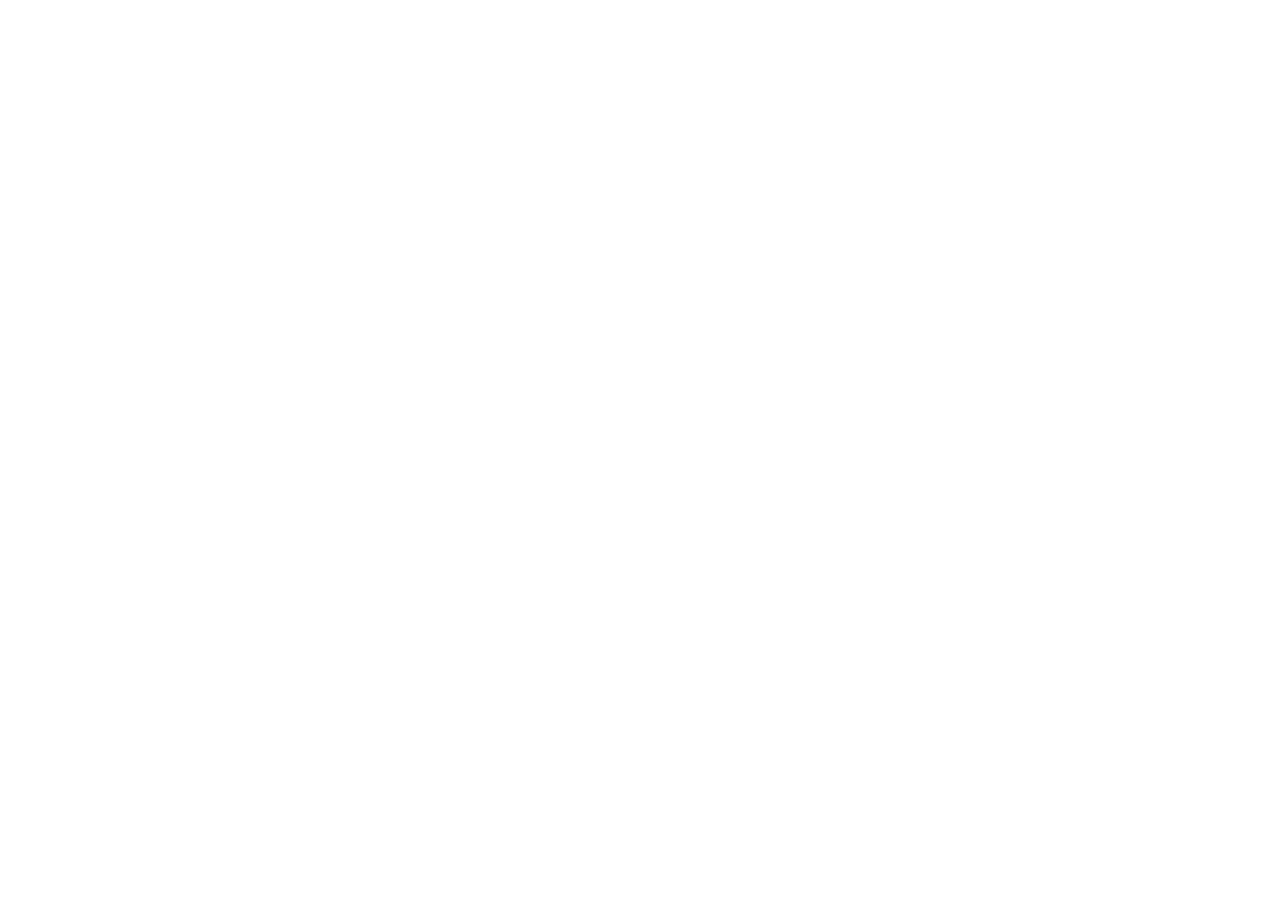
==== Desserts.html @ 58335293 "Add files via upload" ====
<!DOCTYPE html>
<html lang="en">
<head>
<meta charset="UTF-8">
<meta name="viewport" content="width=device-width, initial-scale=1.0">
<title>Desserts Menu</title>
<style>
    body {
        font-family: Arial, sans-serif;
        margin: 0;
        padding: 20px;

        /* width: 100%;
  height: 80%; */
  /* background-image: url('St1.jpg'); */
  background-image: url('brownie.jpg');
  background-size: cover;
    }

    .menu-container {
        display: flex;
        /* max-width: 800px; */
        /* max-width: 100%; */
        margin: 40px auto 0;
        margin-left: 10px;
        margin-right: auto;
    }

    .starters-container {
        flex: 1;
        padding-right: 20px;
        margin-right: 20px;
    }

    .image-container {
        flex: 1;
        text-align: center;
    }
    h2{color: white;}

    ul {
        list-style-type: none;
        padding: 0;
        color: white;
    }

    li {
        margin-bottom: 10px;
        color: white;
    }

    .section {
        padding-left: 20px;
    }

    .price {
        float: right;
        margin-right: 20px;
    }

    .nav {
        position: absolute;
        top: 20px;
        right: 20px;
        color: white;
    }
    h1 {
        /* position: absolute;
        top: 10px;
        left: 20px;
        font-size: 30px; */
        color: white;
    }

    a {
        padding: 5px 10px;
        color: white;
        font-size: 20px;
        text-decoration: none;
    }

    a:hover {
        text-decoration: underline;
        text-underline-position: under;
    }
</style>
</head>
<body>
    <div class="nav">  
        <a href="index.html">Home</a>
        <a href="output.html">Menu</a>
        <a href="about2.html">About</a>
        <a href="contct.html">Contact</a>
    </div>
    <h1>Desserts</h1>
<div >
    <div >
        <div >
            <h2> Sweets &nbsp;&nbsp;&nbsp;&nbsp;&nbsp;&nbsp;&nbsp;&nbsp;&nbsp;&nbsp;&nbsp;Price
            </h2>
            <ul>
                <li>GulabJaamun&nbsp;&nbsp;&nbsp;&nbsp;&nbsp;&nbsp;&nbsp;&nbsp;&nbsp;&nbsp;&nbsp;&nbsp;&nbsp;&nbsp;&nbsp;&nbsp;Rs. 25</li>
                <li>Rasmalai&nbsp;&nbsp;&nbsp;&nbsp;&nbsp;&nbsp;&nbsp;&nbsp;&nbsp;&nbsp;&nbsp;&nbsp;&nbsp;&nbsp;&nbsp;&nbsp;&nbsp;&nbsp;&nbsp;&nbsp;&nbsp;&nbsp;&nbsp;Rs. 30</li>
                <li>Baasundhi&nbsp;&nbsp;&nbsp;&nbsp;&nbsp;&nbsp;&nbsp;&nbsp;&nbsp;&nbsp;&nbsp;&nbsp;&nbsp;&nbsp;&nbsp;&nbsp;&nbsp;&nbsp;&nbsp;&nbsp;&nbsp;Rs. 35</li>
                <li>Jalebi&nbsp;&nbsp;&nbsp;&nbsp;&nbsp;&nbsp;&nbsp;&nbsp;&nbsp;&nbsp;&nbsp;&nbsp;&nbsp;&nbsp;&nbsp;&nbsp;&nbsp;&nbsp;&nbsp;&nbsp;&nbsp;&nbsp;&nbsp;&nbsp;&nbsp;&nbsp;&nbsp;&nbsp;&nbsp;Rs. 25</li>
                <li>Barfi&nbsp;&nbsp;&nbsp;&nbsp;&nbsp;&nbsp;&nbsp;&nbsp;&nbsp;&nbsp;&nbsp;&nbsp;&nbsp;&nbsp;&nbsp;&nbsp;&nbsp;&nbsp;&nbsp;&nbsp;&nbsp;&nbsp;&nbsp;&nbsp;&nbsp;&nbsp;&nbsp;&nbsp;&nbsp;&nbsp;&nbsp;Rs. 35</li>
            </ul>
        </div>
    </div>
    <div >
        <div >
            <h2>Ice Creams&nbsp;&nbsp;&nbsp;Price</h2>
            <ul>
                <li>Choclate&nbsp;&nbsp;&nbsp;&nbsp;&nbsp;&nbsp;&nbsp;&nbsp;&nbsp;&nbsp;&nbsp;&nbsp;&nbsp;&nbsp;&nbsp;&nbsp;&nbsp;&nbsp;&nbsp;&nbsp;&nbsp;&nbsp;Rs. 130</li>
                <li>Butterscotch&nbsp;&nbsp;&nbsp;&nbsp;&nbsp;&nbsp;&nbsp;&nbsp;&nbsp;&nbsp;&nbsp;&nbsp;&nbsp;&nbsp;&nbsp;&nbsp;Rs. 100</li>
                <li>Vanilla&nbsp;&nbsp;&nbsp;&nbsp;&nbsp;&nbsp;&nbsp;&nbsp;&nbsp;&nbsp;&nbsp;&nbsp;&nbsp;&nbsp;&nbsp;&nbsp;&nbsp;&nbsp;&nbsp;&nbsp;&nbsp;&nbsp;&nbsp;&nbsp;&nbsp;Rs. 100</li>
                <li>Strawberry&nbsp;&nbsp;&nbsp;&nbsp;&nbsp;&nbsp;&nbsp;&nbsp;&nbsp;&nbsp;&nbsp;&nbsp;&nbsp;&nbsp;&nbsp;&nbsp;&nbsp;&nbsp;Rs. 120</li>
            </ul>
        </div>
    </div>
    <div >
        <div >
            <h2>Drinks&nbsp;&nbsp;&nbsp;&nbsp;&nbsp;&nbsp;&nbsp;&nbsp;&nbsp;&nbsp; Price</h2>
            <ul>
                <li>Mango Shake&nbsp;&nbsp;&nbsp;&nbsp;&nbsp;&nbsp;&nbsp;&nbsp;&nbsp;&nbsp;&nbsp;&nbsp;&nbsp;&nbsp;Rs. 110</li>
                <li>Choclate Shake&nbsp;&nbsp;&nbsp;&nbsp;&nbsp;&nbsp;&nbsp;&nbsp;&nbsp;&nbsp;Rs. 130</li>
                <li>Banana Shake&nbsp;&nbsp;&nbsp;&nbsp;&nbsp;&nbsp;&nbsp;&nbsp;&nbsp;&nbsp;&nbsp;&nbsp;Rs. 120</li>
                <li>Soft Drinks&nbsp;&nbsp;&nbsp;&nbsp;&nbsp;&nbsp;&nbsp;&nbsp;&nbsp;&nbsp;&nbsp;&nbsp;&nbsp;&nbsp;&nbsp;&nbsp;&nbsp;&nbsp;Rs. 100</li>
            </ul>
        </div>
    </div>
    <div class="image-container">
        <!-- <img src="dessert.png" alt="Restaurant Image" width="400" height="300"> -->
    </div>
</div>

</body>
</html>
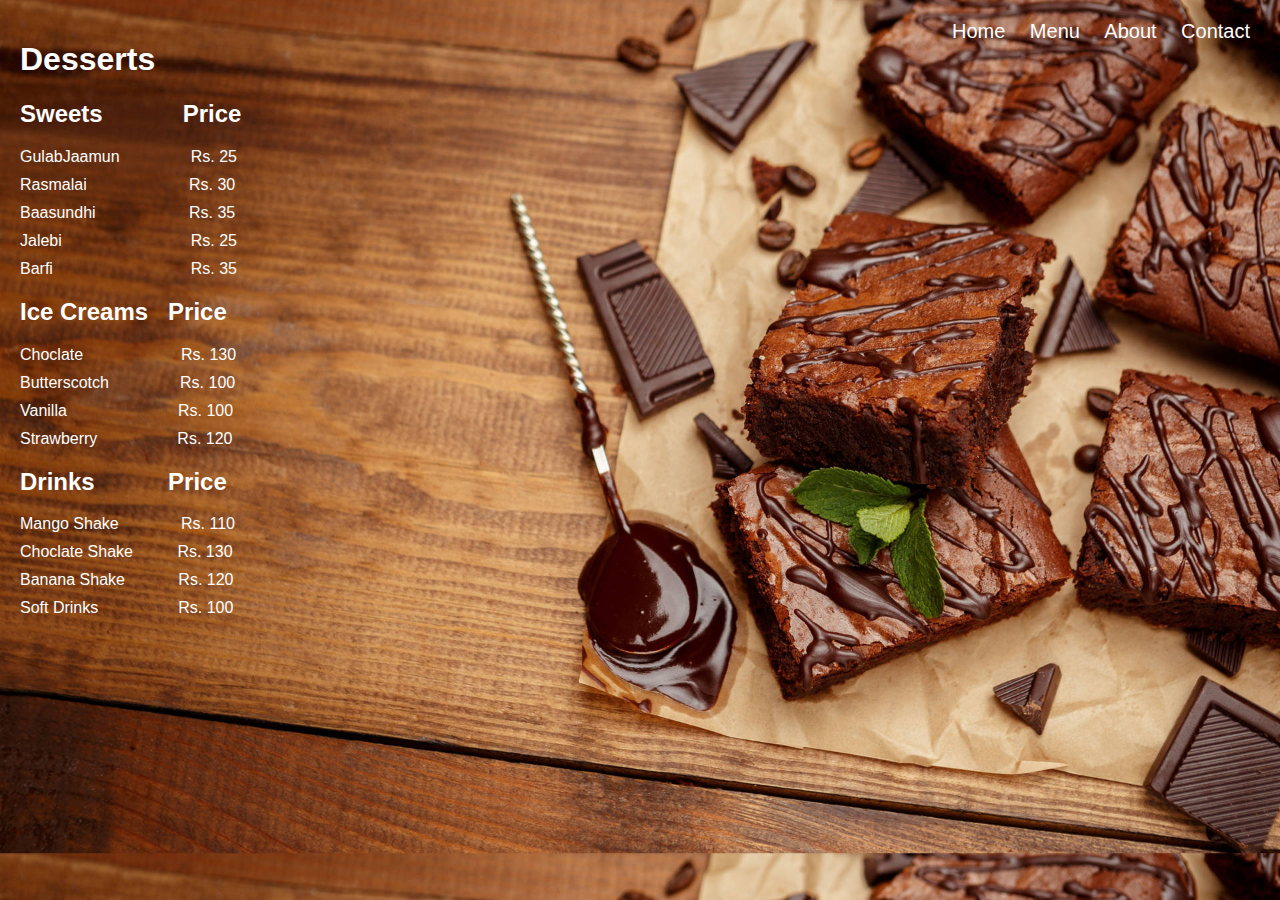
==== commit 559812a8: "Update Desserts.html" ====
--- a/Desserts.html
+++ b/Desserts.html
@@ -9,18 +9,12 @@
         font-family: Arial, sans-serif;
         margin: 0;
         padding: 20px;
-
-        /* width: 100%;
-  height: 80%; */
-  /* background-image: url('St1.jpg'); */
-  background-image: url('brownie.jpg');
+  background-image: url('Brownie.jpg');
   background-size: cover;
     }
 
     .menu-container {
         display: flex;
-        /* max-width: 800px; */
-        /* max-width: 100%; */
         margin: 40px auto 0;
         margin-left: 10px;
         margin-right: auto;
